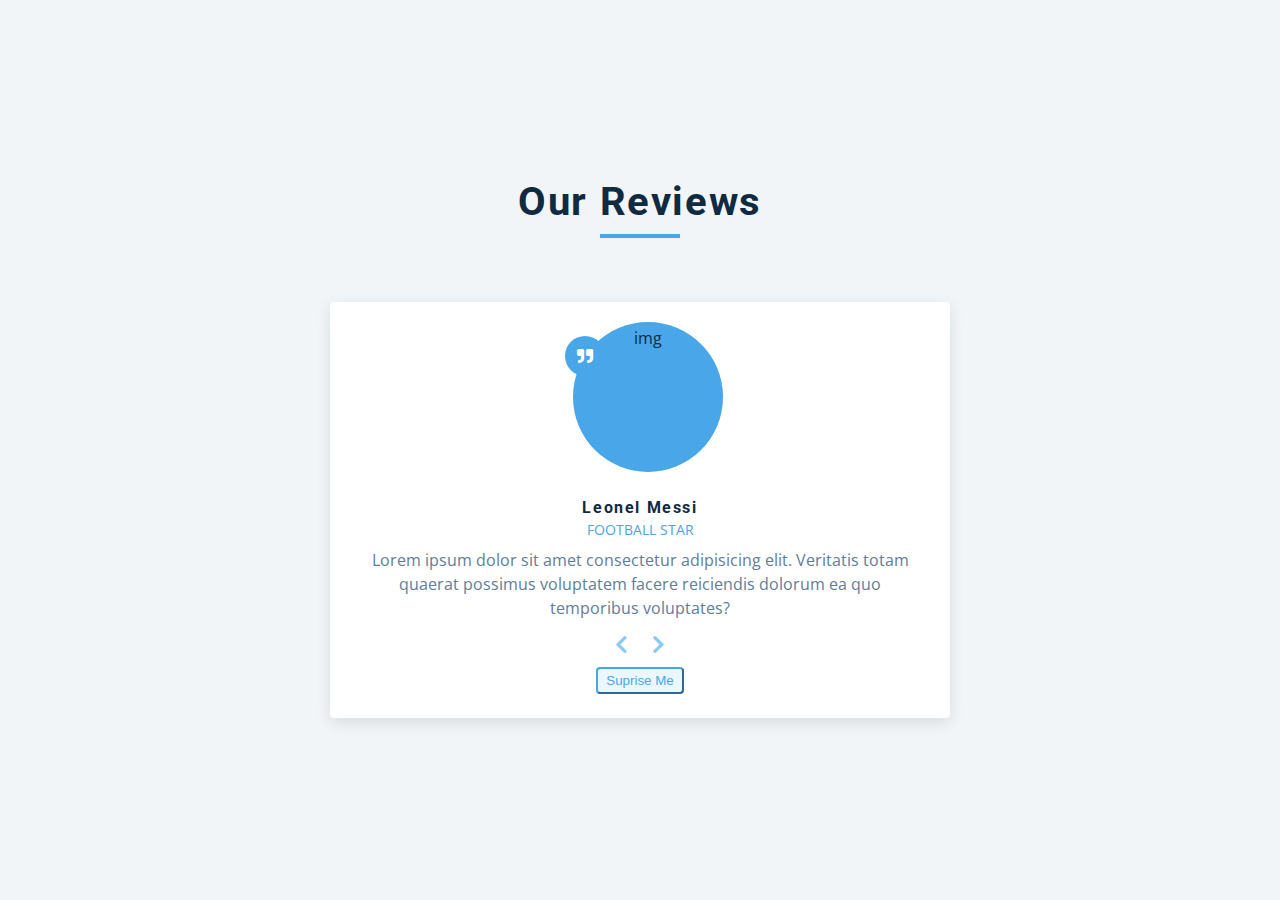
==== index.html @ 57fc9938 "finish" ====
<!DOCTYPE html>
<html lang="en">
  <head>
    <meta charset="UTF-8" />
    <meta name="viewport" content="width=device-width, initial-scale=1.0" />
    <title>Starter</title>
    <link
      rel="stylesheet"
      href="https://cdnjs.cloudflare.com/ajax/libs/font-awesome/5.14.0/css/all.min.css"
    />
    <link rel="stylesheet" href="index.css" />
  </head>
  <body>
    <main>
      <div class="container">
        <div class="title">
          <h2>our reviews</h2>
          <div class="underline"></div>
        </div>
        <article class="review">
          <div class="img-container">
            <img
              src="https://i2-prod.football.london/incoming/article26180163.ece/ALTERNATES/s615/0_GettyImages-1246795309.jpg"
              id="person-img"
              alt="img"
            />
          </div>
          <h4 id="author">Leonel Messi</h4>
          <p id="job">Football star</p>
          <p id="info">
            Lorem ipsum dolor sit amet consectetur adipisicing elit. Veritatis
            totam quaerat possimus voluptatem facere reiciendis dolorum ea quo
            temporibus voluptates?
          </p>
          <div class="button-container">
            <button class="prev-btn">
              <i class="fas fa-chevron-left"></i>
            </button>
            <button class="next-btn">
              <i class="fas fa-chevron-right"></i>
            </button>
          </div>
          <button class="random-btn">suprise me</button>
        </article>
      </div>
    </main>
    <script src="index.js"></script>
  </body>
</html>
---- index.css ----
/*
=============== 
Fonts
===============
*/
@import url("https://fonts.googleapis.com/css?family=Open+Sans|Roboto:400,700&display=swap");

/*
=============== 
Variables
===============
*/

:root {
  /* dark shades of primary color*/
  --clr-primary-1: hsl(205, 86%, 17%);
  --clr-primary-2: hsl(205, 77%, 27%);
  --clr-primary-3: hsl(205, 72%, 37%);
  --clr-primary-4: hsl(205, 63%, 48%);
  /* primary/main color */
  --clr-primary-5: hsl(205, 78%, 60%);
  /* lighter shades of primary color */
  --clr-primary-6: hsl(205, 89%, 70%);
  --clr-primary-7: hsl(205, 90%, 76%);
  --clr-primary-8: hsl(205, 86%, 81%);
  --clr-primary-9: hsl(205, 90%, 88%);
  --clr-primary-10: hsl(205, 100%, 96%);
  /* darkest grey - used for headings */
  --clr-grey-1: hsl(209, 61%, 16%);
  --clr-grey-2: hsl(211, 39%, 23%);
  --clr-grey-3: hsl(209, 34%, 30%);
  --clr-grey-4: hsl(209, 28%, 39%);
  /* grey used for paragraphs */
  --clr-grey-5: hsl(210, 22%, 49%);
  --clr-grey-6: hsl(209, 23%, 60%);
  --clr-grey-7: hsl(211, 27%, 70%);
  --clr-grey-8: hsl(210, 31%, 80%);
  --clr-grey-9: hsl(212, 33%, 89%);
  --clr-grey-10: hsl(210, 36%, 96%);
  --clr-white: #fff;
  --clr-red-dark: hsl(360, 67%, 44%);
  --clr-red-light: hsl(360, 71%, 66%);
  --clr-green-dark: hsl(125, 67%, 44%);
  --clr-green-light: hsl(125, 71%, 66%);
  --clr-black: #222;
  --ff-primary: "Roboto", sans-serif;
  --ff-secondary: "Open Sans", sans-serif;
  --transition: all 0.3s linear;
  --spacing: 0.1rem;
  --radius: 0.25rem;
  --light-shadow: 0 5px 15px rgba(0, 0, 0, 0.1);
  --dark-shadow: 0 5px 15px rgba(0, 0, 0, 0.2);
  --max-width: 1170px;
  --fixed-width: 620px;
}
/*
=============== 
Global Styles
===============
*/

*,
::after,
::before {
  margin: 0;
  padding: 0;
  box-sizing: border-box;
}
body {
  font-family: var(--ff-secondary);
  background: var(--clr-grey-10);
  color: var(--clr-grey-1);
  line-height: 1.5;
  font-size: 0.875rem;
}
ul {
  list-style-type: none;
}
a {
  text-decoration: none;
}
h1,
h2,
h3,
h4 {
  letter-spacing: var(--spacing);
  text-transform: capitalize;
  line-height: 1.25;
  margin-bottom: 0.75rem;
  font-family: var(--ff-primary);
}
h1 {
  font-size: 3rem;
}
h2 {
  font-size: 2rem;
}
h3 {
  font-size: 1.25rem;
}
h4 {
  font-size: 0.875rem;
}
p {
  margin-bottom: 1.25rem;
  color: var(--clr-grey-5);
}
@media screen and (min-width: 800px) {
  h1 {
    font-size: 4rem;
  }
  h2 {
    font-size: 2.5rem;
  }
  h3 {
    font-size: 1.75rem;
  }
  h4 {
    font-size: 1rem;
  }
  body {
    font-size: 1rem;
  }
  h1,
  h2,
  h3,
  h4 {
    line-height: 1;
  }
}
/*  global classes */

/* section */
.section {
  padding: 5rem 0;
}

.section-center {
  width: 90vw;
  margin: 0 auto;
  max-width: 1170px;
}
@media screen and (min-width: 992px) {
  .section-center {
    width: 95vw;
  }
}
main {
  min-height: 100vh;
  display: grid;
  place-items: center;
}

/*
=============== 
Reviews
===============
*/
main {
  min-height: 100vh;
  display: grid;
  place-items: center;
}
.title {
  text-align: center;
  margin-bottom: 4rem;
}
.underline {
  height: 0.25rem;
  width: 5rem;
  background: var(--clr-primary-5);
  margin-left: auto;
  margin-right: auto;
}
.container {
  width: 80vw;
  max-width: var(--fixed-width);
}
.review {
  background: var(--clr-white);
  padding: 1.5rem 2rem;
  border-radius: var(--radius);
  box-shadow: var(--light-shadow);
  transition: var(--transition);
  text-align: center;
}
.review:hover {
  box-shadow: var(--dark-shadow);
}
.img-container {
  position: relative;
  width: 150px;
  height: 150px;
  border-radius: 50%;
  margin: 0 auto;
  margin-bottom: 1.5rem;
}
#person-img {
  width: 100%;
  display: block;
  height: 100%;
  object-fit: cover;
  border-radius: 50%;
  position: relative;
}
.img-container::after {
  font-family: "Font Awesome 5 Free";
  font-weight: 900;
  content: "\f10e";
  position: absolute;
  top: 0;
  left: 0;
  width: 2.5rem;
  height: 2.5rem;
  display: grid;
  place-items: center;
  border-radius: 50%;
  transform: translateY(25%);
  background: var(--clr-primary-5);
  color: var(--clr-white);
}
.img-container::before {
  content: "";
  width: 100%;
  height: 100%;
  background: var(--clr-primary-5);
  position: absolute;
  top: -0.25rem;
  right: -0.5rem;
  border-radius: 50%;
}
#author {
  margin-bottom: 0.25rem;
}
#job {
  margin-bottom: 0.5rem;
  text-transform: uppercase;
  color: var(--clr-primary-5);
  font-size: 0.85rem;
}
#info {
  margin-bottom: 0.75rem;
}
.prev-btn,
.next-btn {
  color: var(--clr-primary-7);
  font-size: 1.25rem;
  background: transparent;
  border-color: transparent;
  margin: 0 0.5rem;
  transition: var(--transition);
  cursor: pointer;
}
.prev-btn:hover,
.next-btn:hover {
  color: var(--clr-primary-5);
}
.random-btn {
  margin-top: 0.5rem;
  background: var(--clr-primary-10);
  color: var(--clr-primary-5);
  padding: 0.25rem 0.5rem;
  text-transform: capitalize;
  border-radius: var(--radius);
  transition: var(--transition);
  border-color: var(--clr-primary-5);
  cursor: pointer;
}
.random-btn:hover {
  background: var(--clr-primary-5);
  color: var(--clr-primary-1);
}
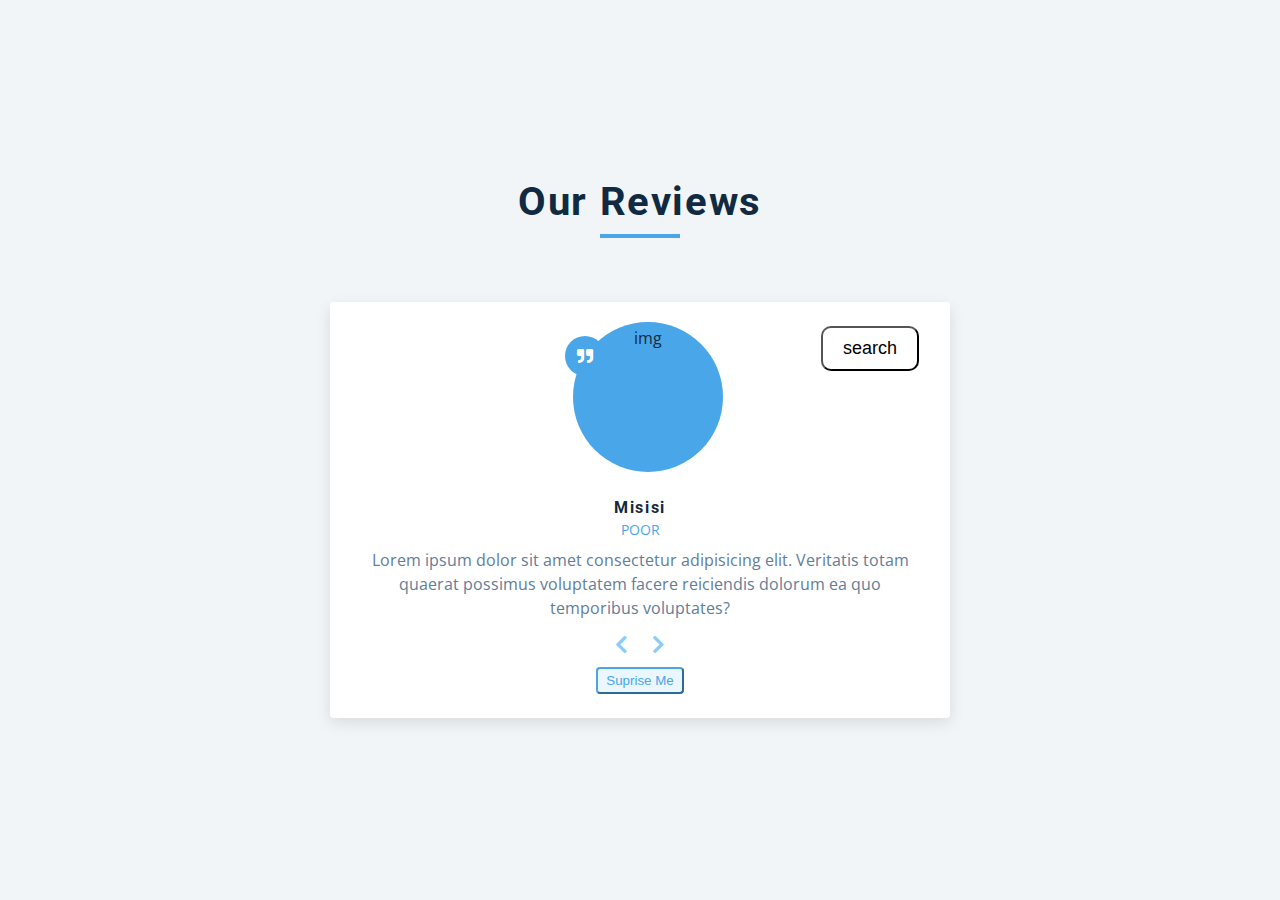
==== commit 5f15e204: "search page" ====
--- a/index.html
+++ b/index.html
@@ -18,6 +18,9 @@
           <div class="underline"></div>
         </div>
         <article class="review">
+          <a target="_blank" href="search.html"
+            ><button id="btn-search">search</button></a
+          >
           <div class="img-container">
             <img
               src="https://i2-prod.football.london/incoming/article26180163.ece/ALTERNATES/s615/0_GettyImages-1246795309.jpg"
@@ -25,8 +28,8 @@
               alt="img"
             />
           </div>
-          <h4 id="author">Leonel Messi</h4>
-          <p id="job">Football star</p>
+          <h4 id="author">misisi</h4>
+          <p id="job">poor</p>
           <p id="info">
             Lorem ipsum dolor sit amet consectetur adipisicing elit. Veritatis
             totam quaerat possimus voluptatem facere reiciendis dolorum ea quo
--- a/index.css
+++ b/index.css
@@ -177,6 +177,7 @@
   max-width: var(--fixed-width);
 }
 .review {
+  position: relative;
   background: var(--clr-white);
   padding: 1.5rem 2rem;
   border-radius: var(--radius);
@@ -270,3 +271,12 @@
   background: var(--clr-primary-5);
   color: var(--clr-primary-1);
 }
+#btn-search {
+  position: absolute;
+  right: 5%;
+  background-color: var(--clr-white);
+  padding: 10px 20px;
+  border-radius: 10px;
+  font-size: large;
+  cursor: pointer;
+}
